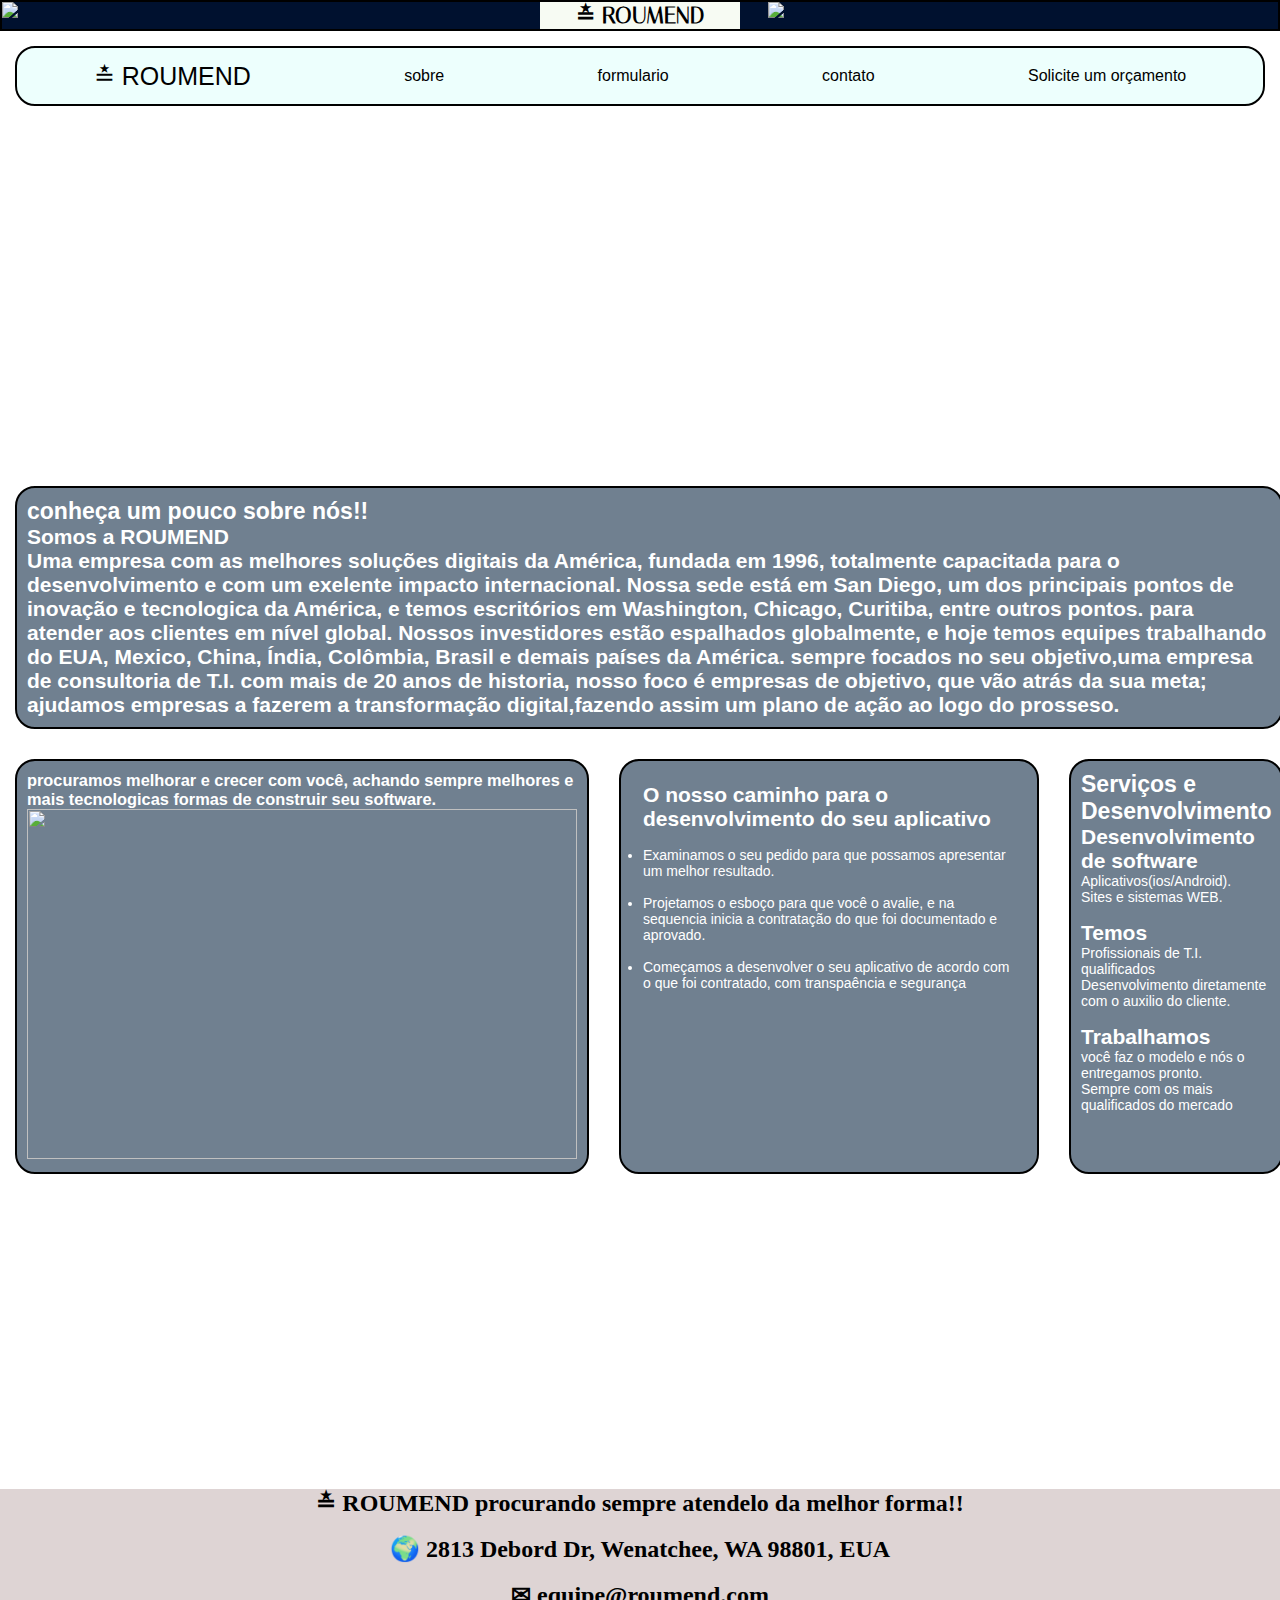
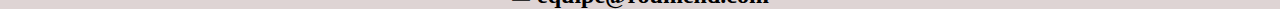
==== index.html @ 30846526 "Add files via upload" ====
<!DOCTYPE html>
<html lang="pt-br">
  <head>
    <title>&#X225B ROUMEND</title>
    <meta charset="utf-8">
	<link href="estilo.css" rel="stylesheet">
	<link href="https://fonts.googleapis.com/css2?family=Italiana&display=swap" rel="stylesheet">
    
  </head>
  <body>
    <div class="site">
   
		<header id="topo">
		
		
		
			<img id="img2" src="imagens/foto2.png">
	    
		
		<h1 id="jj">&#X225B ROUMEND</h1>
		
		<!--<div class="divHeader">-->
		<img id="img1" src="imagens/foto1.png">
	    <!--</div>-->
			
		
		
		</header>
		
		
		<nav id="menu">
			<ul>
			    <li id="nome">&#X225B ROUMEND</li>
				<li><a href="meusite.html">sobre</a></li>
				<li><a href="formulario.html">formulario</a></li>
				<li><a href="contato.html">contato</a></li>
				<li id="orcamento"><a href="orçamento.html">Solicite um orçamento</a></li>
			</ul>
		</nav>
		
			
	   <div id="imgcom">
			
	   </div>
		<main id="conteudoprincipal">
			<div id="parte">
				<h1>conheça um pouco sobre nós!!</h1>
				<h2>Somos a ROUMEND</h2>
				<h2>Uma empresa com as melhores soluções digitais da América, fundada em 1996, totalmente capacitada para o desenvolvimento e com um exelente impacto internacional.  
				Nossa sede está em San Diego, um dos principais pontos de inovação e tecnologica da América, e temos escritórios em Washington, Chicago, Curitiba, entre outros pontos. para atender aos clientes em nível global.
				Nossos investidores estão espalhados globalmente, e hoje temos equipes trabalhando do EUA, Mexico, China, Índia, Colômbia, Brasil e demais países da América.
				sempre focados no seu objetivo,uma empresa de consultoria de T.I. com mais de 20 anos de historia, nosso foco é empresas de objetivo, que vão atrás da sua meta; ajudamos empresas a fazerem a transformação digital,fazendo assim um plano de ação ao logo do prosseso. 
				</h2>
			</div>
			
			<div id="partee">
			<h3>procuramos melhorar e crecer com você, achando sempre melhores e mais tecnologicas formas de construir seu software. </h3>
			<img id="tab" src="imagens/tabela.png">
			</div>
			
			<div id="parteu">
			<h2>O nosso caminho para o desenvolvimento do seu aplicativo </h2>
			<ul type="disc"><br>
				<li>Examinamos o seu pedido para que possamos apresentar um melhor resultado.</li><br>
				<li>Projetamos o esboço para que você o avalie, e na sequencia inicia a contratação do que foi documentado e aprovado.</li><br>
				<li>Começamos a desenvolver o seu aplicativo de acordo com o que foi contratado, com transpaência e segurança</li><br>
			</ul>
			</div>
			
			<div id="partea">
				<h1>Serviços e Desenvolvimento </h1>
				<h2>Desenvolvimento de software</h2>
				<p>Aplicativos(ios/Android).</p>
				<p>Sites e sistemas WEB.</p><br>
				<h2>Temos</h2>
				<p>Profissionais de T.I. qualificados</p>
				<p>Desenvolvimento diretamente com o auxilio do cliente.</p><br>
				<h2>Trabalhamos</h2>
				<p>você faz o modelo e nós o entregamos pronto.</p>
				<p>Sempre com os mais qualificados do mercado</p><br>
			</div>
			
		<div id="desenvolvimento">
			desenvolvimento
		</div>
		
		<div id="plano">
			plano
		</div>
			
		</main>

    <!--<aside id="barralateral">
        <h3>Conteúdo lateral</h3>
        <p></p>
        <section id="noticias">
			<article class="noticia">
				<h4>Título da Notícia</h4>		
			</article>
			<article class="noticia">
				<h4>Título da Notícia</h4>
						
			</article>
			<article class="noticia">
				<h4>Título da Notícia</h4>
							
			</article>
			<article class="noticia">
				<h4>Título da Notícia</h4>
							
			</article>		
		</section>
    </aside>-->

   

    <footer id="rodape">
       <h2>&#X225B ROUMEND procurando sempre atendelo da melhor forma!!</h2><br>
	   <h2>&#X1F30D 2813 Debord Dr, Wenatchee, WA 98801, EUA</h2><br>
	   <h2>&#x2709 equipe@roumend.com</h2>
    </footer>

</div>
  </body>
</html>
---- estilo.css ----
*{
	margin:0;
	padding:0;
	box-sizing:border-box;
}

#topo{
	background-color:#00112F;
	grid-column-start:1;
	grid-column-end:6;
	grid-rows:1/3;
	font-family: 'Italiana', serif;
	display:flex;
	display:grid;
	grid-template-columns:40% 20% 40%;
	border:2px solid black;
	
	
}


#topo > img{
	width:70%;
}

#topo > img2{
	grid-row:1/5;
	grid-column:1/2;
	
}
 

}

#img2{
    width:40px;
	height:30px;
	/*margin:hight;
	background-position:right;*/
	
	
}

}

.site{
	background-color:#EDFFFD;
	display:grid;
	grid-template-columns:20% 20% 20% 20% 20%; /* para dividir em culunas*/
	grid-template-rows:20% 10% 40% 30%;/*300px 80px 500px 500px 100px;  /*para dividir em linha*/
	
}
#jj{
	width: 200px;
	background-color:#F7FBF3;
	text-align:center;
	margin:auto;
	

}

 
#menu{
	 background-color:#EDFFFD;
	 grid-column-start:1;
	grid-column-end:span 5;
	border:2px solid black;
	border-radius: 20px 20px 20px 20px;
	height:60px;
	margin:15px;
	font-family:sans-serif;
 }
 
 #desenvolvimento{
	 background-image:url('imagens/projeto.png');
	 background-repeat:no-repeat;
	 height:300px;
	 width:900px;
	 grid-column:1/3;
	 text-indent:-100000px;
	 grid-row:3/4;
	 
	 
 }
 #plano{
	 background-image:url('imagens/completo.png');
	 background-repeat:no-repeat;
	 height:300px;
	
	 grid-column:3/4;
	 text-indent:-100000px;
	 grid-row:3/4;
 }
 #imgcom{
		 
	 width:100%;
	 height:350px;
	 background-image:url('imagens/banner.jpg');
	 background-repeat:no-repeat;
	 background-size:cover;
	 background-position:center;
 }

#menu ul{
	 display:flex;
	 justify-content:space-around;
	 list-style:none;
	 align-items:center;
	 height:100%;
 }
 
 #menu ul li a{
	 text-decoration:none;
	 color:black;
	 
 }
 
 #nome{
	font-size:25px;
}
 
#conteudoprincipal{
	background-color:white;
	grid-column:1/6;
	grid-row:3/5;
	display:grid;
	grid-template-columns:1fr 1fr 2fr;
	grd-template-rows:1fr 1fr 1fr;
	/*justify-content:center;*/
	font-family: 'Rubik', sans-serif;
	font-size:14px;
	
}

#form{
	grid-row:1/4;
	grid-column:1/4;
	border:2px solid black;
	padding:10px;
	border-radius: 20px 20px 20px 20px;
	margin:15px;
	background-color:#EDFFFD;
	color:black;
	
}

#parte{
	border:2px solid black;
	padding:10px;
	border-radius: 20px 20px 20px 20px;
	grid-column:1/4;
	margin:15px;
	background-color:SlateGray;/*#043673*/
	color:white;
}
#partee{
	border:2px solid black;
	border-radius:20px 20px 20px 20px;
	padding:10px;
	margin:15px;
	background-color:SlateGray;
	color:white;
	

}

#parteu{
	border:2px solid black;
	padding:22px;
	border-radius:20px 20px 20px 20px;
	margin:15px;
	background-color:SlateGray;
	color:white;
	
}

#partea{
	border:2px solid black;
	border-radius:20px 20px 20px 20px;
	padding:10px;
	margin:15px;
	background-color:SlateGray;
	color:white;
	
	
}

#partei{
	border:2px solid black;
	padding:10px;
	border-radius: 20px 20px 20px 20px;
	grid-column:1/4;
	margin:15px;
	background-color:SlateGray;/*#043673*/;
	color:white;
	text-align:center;
	
}

#orçamento{
	border:1px solid black;
	padding:10px;
	border-radius: 30px;
	background-color:AliceBlue;
	
}

#tab{
width: 550px;
height: 350px;
}
#rodape{
	background-color:#DED4D4;
	grid-column:1/6;
	text-align:center;
}
h1{
	font-size:23px;
}
#parteo{
	border:2px solid black;
	padding:10px;
	border-radius: 20px 20px 20px 20px;
	grid-column:1/4;
	margin:15px;
	background-color:SlateGray;/*#043673*/;
	color:white;
	text-align:center;
}

#des{
	display:grid;
	grid-template-columns:1fr 1fr 1fr;
	grd-template-rows:1fr 1fr 1fr;
}
#mapa{
	width:100%;
}
/*#barralateral{
	background-color:#043673;
	grid-column:5/6;
	grid-row-start:3;
	grid-row-end:5;
	
}


#noticias{
	background-color:#024E99;
}

.noticias{
	background-color:Lavender;
	width:80%;
	margin:10px auto;
	padding:5px;
	text-align:center;
}

.noticias img{
	width:250px;
}*/
/*.divHeader2>img{
width: 430px;
height: 260px;
position: absolute;
right: 65%;*/

/*#img1{
	max-width:100%;
	width:100px;
	height:100px;
	margin:hight;
	background-position:right;
	
	
}*/

/*.divHeader>img{
width: 450px;
height: 280px;
position: absolute;
left: 65%;*/
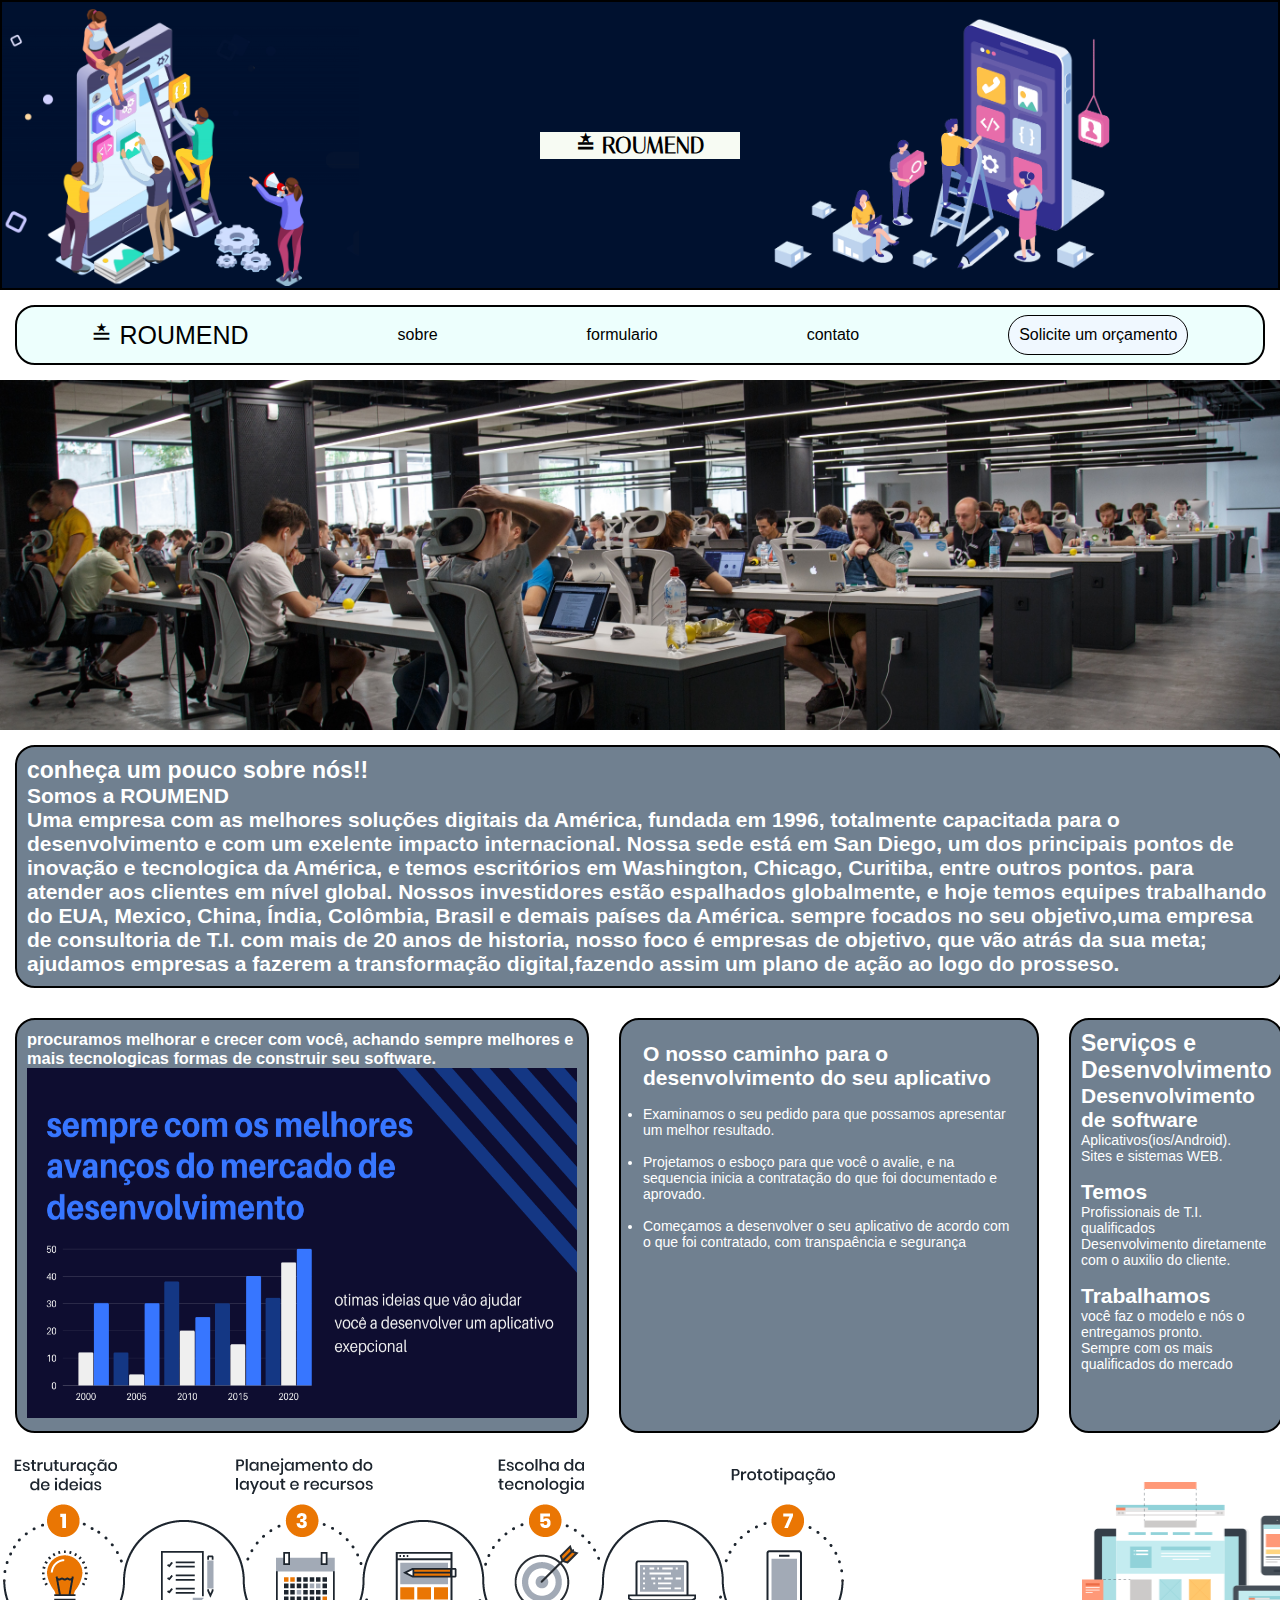
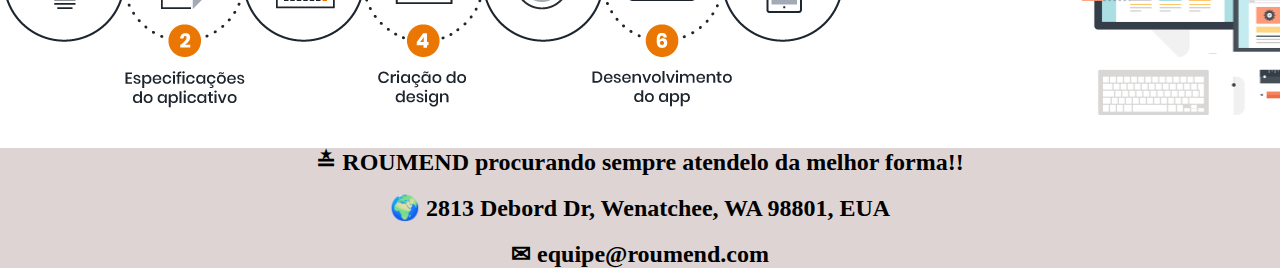
==== commit 23d58063: "Add files via upload" ====
--- a/index.html
+++ b/index.html
@@ -31,10 +31,10 @@
 		<nav id="menu">
 			<ul>
 			    <li id="nome">&#X225B ROUMEND</li>
-				<li><a href="meusite.html">sobre</a></li>
+				<li><a href="index.html">sobre</a></li>
 				<li><a href="formulario.html">formulario</a></li>
 				<li><a href="contato.html">contato</a></li>
-				<li id="orcamento"><a href="orçamento.html">Solicite um orçamento</a></li>
+				<li id="orçamento"><a href="orcamento.html">Solicite um orçamento</a></li>
 			</ul>
 		</nav>
 		
